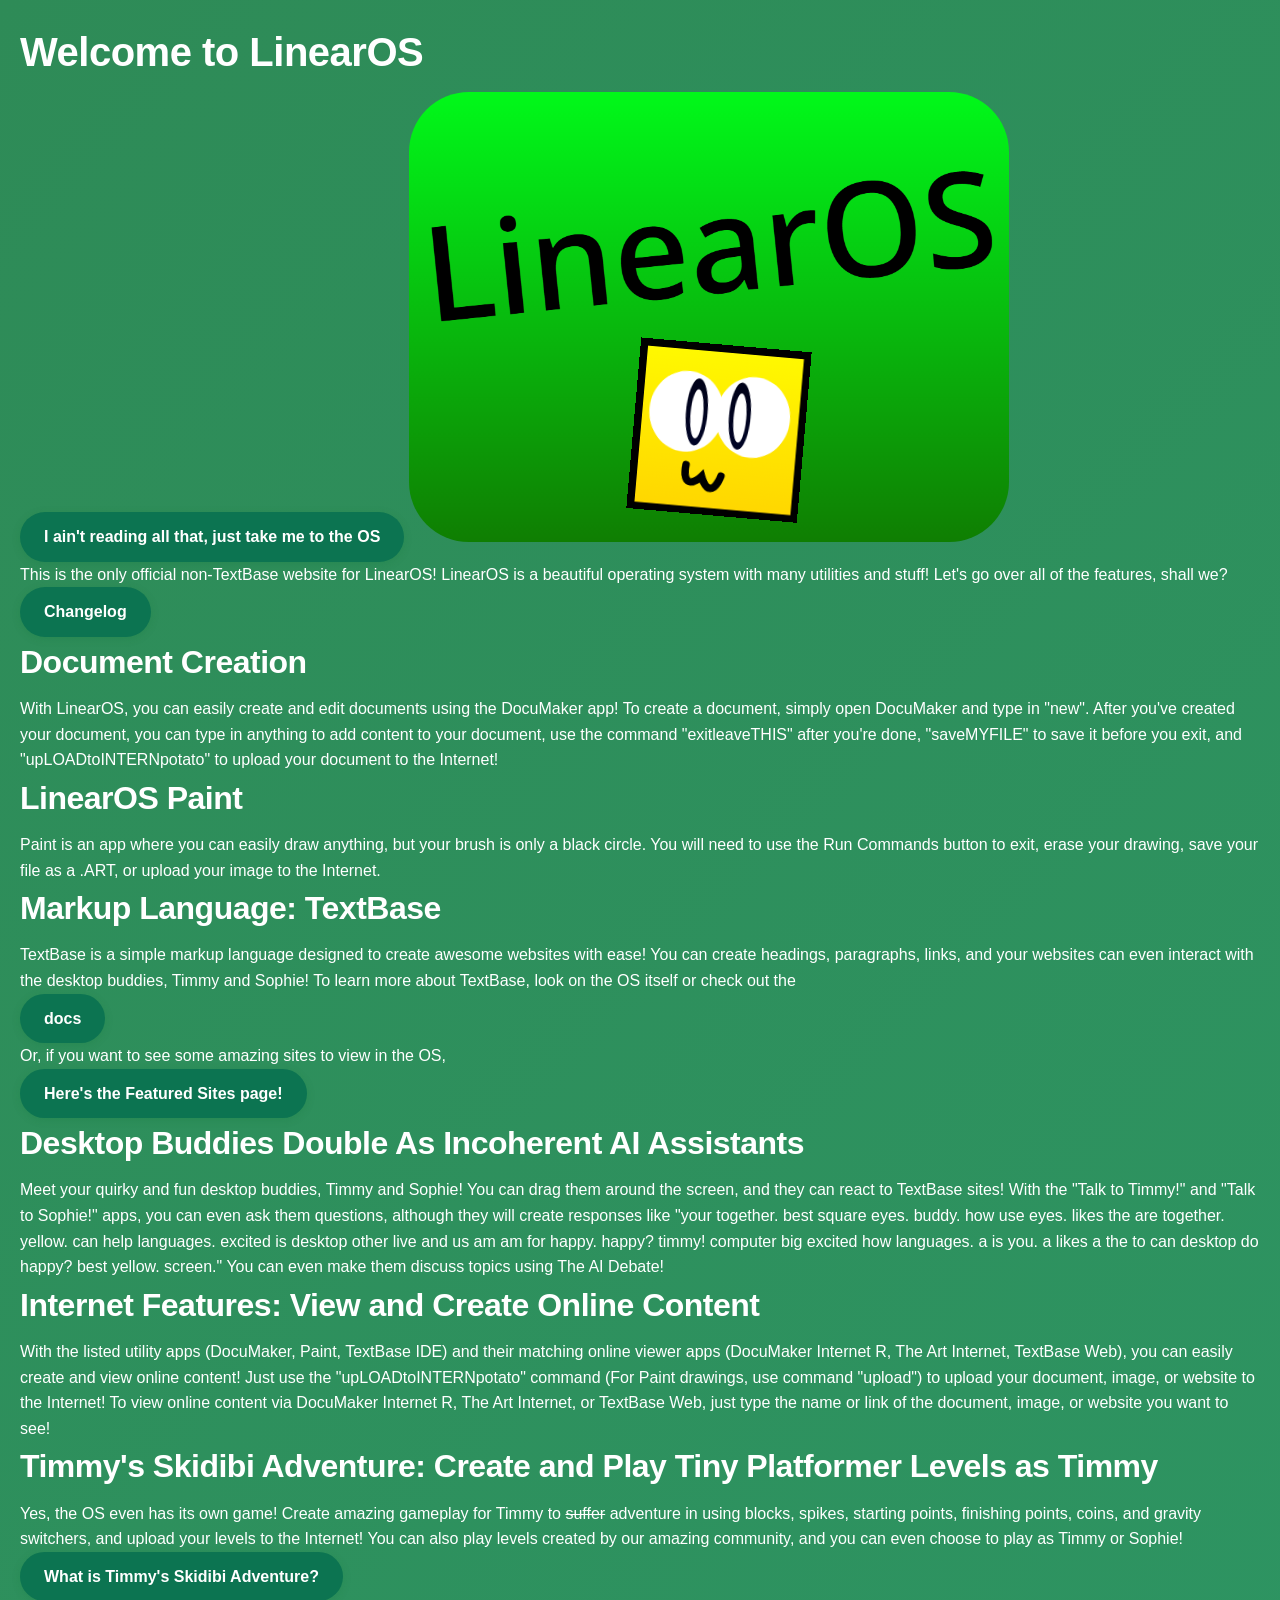
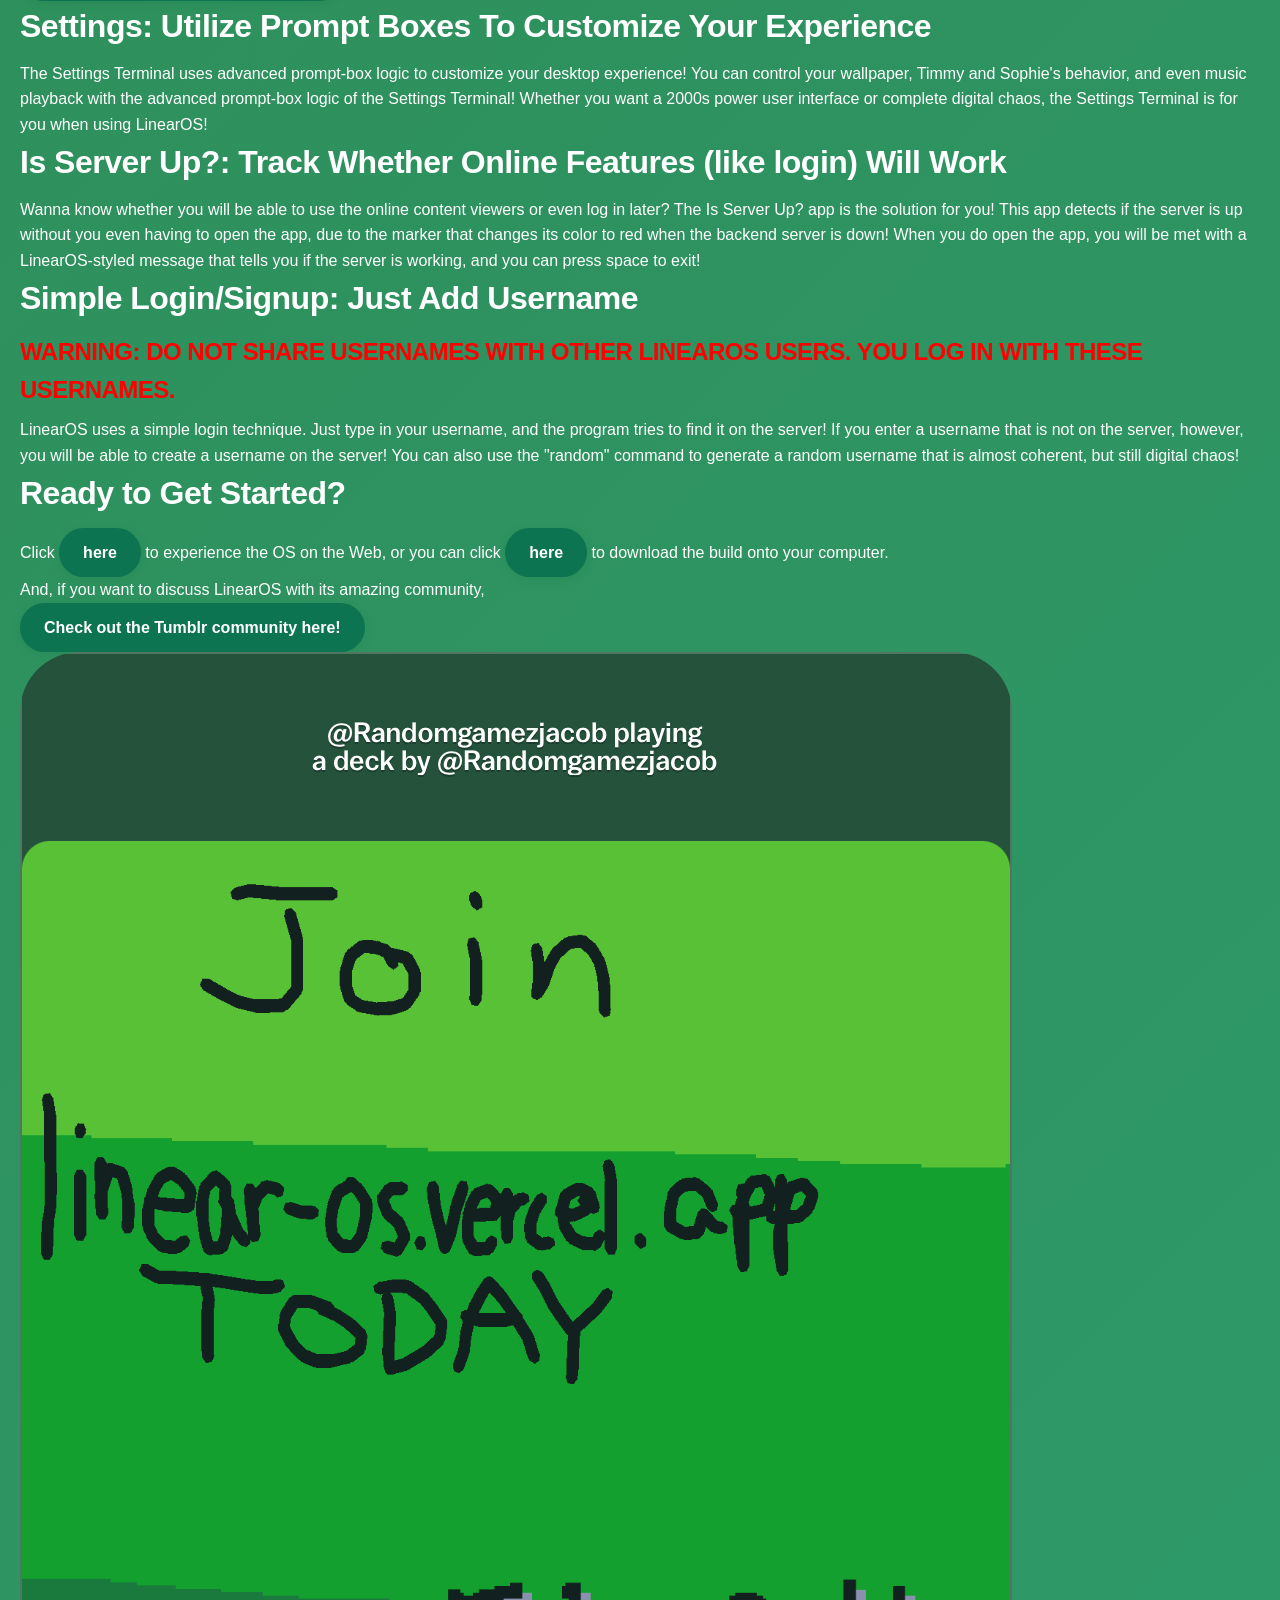
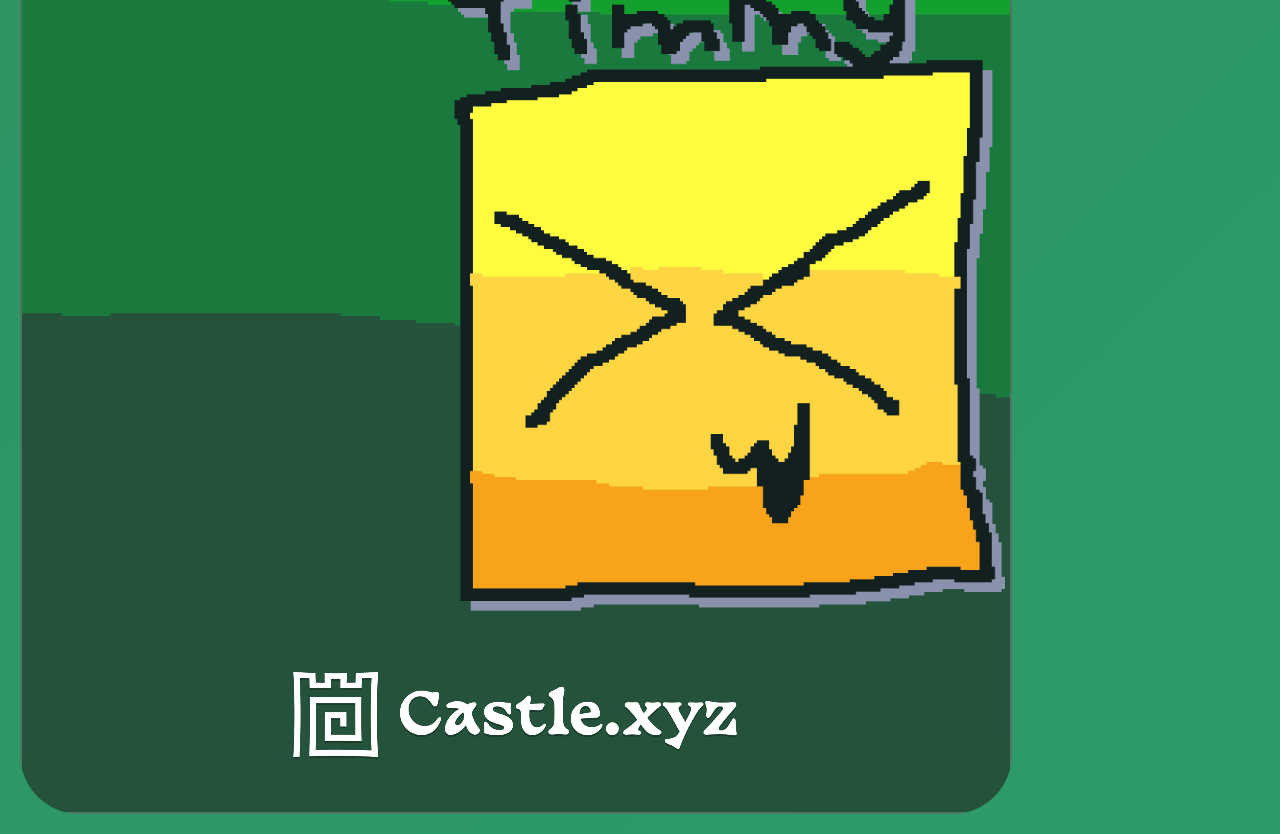
==== index.html @ fab18aa3 "Update index.html with new image Added a new image to the index page" ====
<html>
    <head>
        <!-- SiteSpeakAI - Add ChatGPT to your website -->
        <script type="text/javascript">(function(){d=document;s=d.createElement("script");s.src="https://sitespeak.ai/chatbots/1dc86440-a034-45e6-868c-cc0673b7965a.js";s.async=1;d.getElementsByTagName("head")[0].appendChild(s);})();</script>
                    <!-- / SiteSpeakAI -->
       <title>LinearOS — The Browser Operating System</title>
       <meta name="description" content="A browser-based OS featuring DocuMaker, a paint tool, TextBase
      websites, and Timmy's Skidibi Adventure — with AI desktop buddies Timmy and Sophie." <>
       <meta property="og:title" content="LinearOS" <>
       <meta property="og:description" content="A browser-based OS with quirky apps, AI buddies, and TextBase
       — a custom markup language for building websites." <>
       <meta property="og:url" content="https:</linear-os.vercel.app" <>
       <meta name="twitter:card" content="summary" <>
    </head>

    <body>
        <link rel="stylesheet" href="index.css"> 
        <h1>Welcome to LinearOS</h1>
        <a href="game.html" class="button">I ain't reading all that, just take me to the OS</a>
        <img src="logo.png" alt="[Thumbnail for LinearOS]">
        <p>This is the only official non-TextBase website for LinearOS! LinearOS is a beautiful operating system with many utilities and stuff! Let's go over all of the features, shall we?</p>
        <a href="changelog.html" class="button">Changelog</a>
        <h2>Document Creation</h2>
        <p>With LinearOS, you can easily create and edit documents using the DocuMaker app! To create a document, simply open DocuMaker and type in "new". After you've created your document, you can type in anything to add content to your document, use the command "exitleaveTHIS" after you're done, "saveMYFILE" to save it before you exit, and "upLOADtoINTERNpotato" to upload your document to the Internet!</p>
        <h2>LinearOS Paint</h2>
        <p>Paint is an app where you can easily draw anything, but your brush is only a black circle. You will need to use the Run Commands button to exit, erase your drawing, save your file as a .ART, or upload your image to the Internet.</p>
        <h2>Markup Language: TextBase</h2>
        <p>TextBase is a simple markup language designed to create awesome websites with ease! You can create headings, paragraphs, links, and your websites can even interact with the desktop buddies, Timmy and Sophie! To learn more about TextBase, look on the OS itself or check out the </p>
        <a href="textbasedocs.html" class="button">docs</a>
        <p>Or, if you want to see some amazing sites to view in the OS, </p>
        <a href="besttextbasesites.html" class="button">Here's the Featured Sites page!</a>
        <h2>Desktop Buddies Double As Incoherent AI Assistants</h2>
        <p>Meet your quirky and fun desktop buddies, Timmy and Sophie! You can drag them around the screen, and they can react to TextBase sites! With the "Talk to Timmy!" and "Talk to Sophie!" apps, you can even ask them questions, although they will create responses like "your together. best square eyes. buddy. how use eyes. likes the are together. yellow. can help languages. excited is desktop other live and us am am for happy. happy? timmy! computer big excited how languages. a is you. a likes a the to can desktop do happy? best yellow. screen." You can even make them discuss topics using The AI Debate!</p>
        <h2>Internet Features: View and Create Online Content</h2>
        <p>With the listed utility apps (DocuMaker, Paint, TextBase IDE) and their matching online viewer apps (DocuMaker Internet R, The Art Internet, TextBase Web), you can easily create and view online content! Just use the "upLOADtoINTERNpotato" command (For Paint drawings, use command "upload") to upload your document, image, or website to the Internet! To view online content via DocuMaker Internet R, The Art Internet, or TextBase Web, just type the name or link of the document, image, or website you want to see!</p>
        <h2>Timmy's Skidibi Adventure: Create and Play Tiny Platformer Levels as Timmy</h2>
        <p>Yes, the OS even has its own game! Create amazing gameplay for Timmy to <s>suffer</s> adventure in using blocks, spikes, starting points, finishing points, coins, and gravity switchers, and upload your levels to the Internet! You can also play levels created by our amazing community, and you can even choose to play as Timmy or Sophie!</p>
        <a href="what-is-timmys-skidibi-adventure.html" class="button">What is Timmy's Skidibi Adventure?</a>
        <h2>Settings: Utilize Prompt Boxes To Customize Your Experience</h2>
        <p>The Settings Terminal uses advanced prompt-box logic to customize your desktop experience! You can control your wallpaper, Timmy and Sophie's behavior, and even music playback with the advanced prompt-box logic of the Settings Terminal! Whether you want a 2000s power user interface or complete digital chaos, the Settings Terminal is for you when using LinearOS!</p>
        <h2>Is Server Up?: Track Whether Online Features (like login) Will Work</h2>
        <p>Wanna know whether you will be able to use the online content viewers or even log in later? The Is Server Up? app is the solution for you! This app detects if the server is up without you even having to open the app, due to the marker that changes its color to red when the backend server is down! When you do open the app, you will be met with a LinearOS-styled message that tells you if the server is working, and you can press space to exit!</p>
        <h2>Simple Login/Signup: Just Add Username</h2>
        <h3>WARNING: DO NOT SHARE USERNAMES WITH OTHER LINEAROS USERS. YOU LOG IN WITH THESE USERNAMES.</h3>
        <p>LinearOS uses a simple login technique. Just type in your username, and the program tries to find it on the server! If you enter a username that is not on the server, however, you will be able to create a username on the server! You can also use the "random" command to generate a random username that is almost coherent, but still digital chaos!</p>
        <h2>Ready to Get Started?</h2>
        <p></p>
        <span>Click </span>
        <a href="game.html" class="button">here</a>
        <span> to experience the OS on the Web, or you can click </span>
        <a href="https://randomgjacob.itch.io/linearos/download/LPupnN1WXN_HPuMzSUXYfVa45VdIN5jSyXRAN3tc" class="button">here</a>
        <span> to download the build onto your computer.</span>
        <p>And, if you want to discuss LinearOS with its amazing community, </p>
        <a href="https://www.tumblr.com/communities/linearos-blr" class="button">Check out the Tumblr community here!</a>
        <img src="jointoday.png">
    </body>
</html>
---- index.css ----
* {
  margin: 0;
  padding: 0;
  box-sizing: border-box;
}

body {
  background: linear-gradient(135deg, seagreen 0%, #2d9b6a 100%);
  color: white;
  font-family: -apple-system, BlinkMacSystemFont, 'Segoe UI', 'Roboto', 'Oxygen', 'Ubuntu', 'Cantarell', sans-serif;
  line-height: 1.6;
  min-height: 100vh;
  padding: 20px;
}

h1, h2, h3, h4, h5, h6 {
  font-weight: 600;
  margin-bottom: 0.5rem;
  letter-spacing: -0.5px;
}

h3 {
  color: red;
}

h1 {
  font-size: 2.5rem;
}

h2 {
  font-size: 2rem;
}

h3 {
  font-size: 1.5rem;
}

button {
  font-size: 1rem;
  padding: 12px 24px;
  background-color: #0052cc;
  color: white;
  border: none;
  border-radius: 6px;
  cursor: pointer;
  transition: all 0.0s;
  font-weight: 500;
  box-shadow: 0 2px 8px rgba(0, 0, 0, 0.15);
  font-family: Arial;
}

button:hover {
  background-color: #0052cc;
  box-shadow: 0 4px 12px rgba(0, 0, 0, 0.2);
  transform: translateY(-2px);
}

button:active {
  transform: translateY(0);
  box-shadow: 0 1px 4px rgba(0, 0, 0, 0.15);
}

button:focus {
  outline: 2px solid skyblue;
  outline-offset: 2px;
}

a {
  color: white;
  text-decoration: none;
  transition: all 0.0s;
}

a.button, a[role="button"] {
  display: inline-block;
  font-size: 1rem;
  padding: 12px 24px;
  background-color: #0c7451;
  color: white;
  border: none;
  border-radius: 50px;
  cursor: pointer;
  font-weight: 750;
  box-shadow: 0 2px 8px rgba(0, 105, 37, 0.15);
  text-decoration: none;
}

a.button:hover, a[role="button"]:hover {
  background-color: #006f57;
  box-shadow: 0 4px 12px rgba(0, 105, 37, 0.2);
  transform: translateY(-2px);
}

a.button:active, a[role="button"]:active {
  transform: translateY(0);
  box-shadow: 0 1px 4px rgba(0, 105, 37, 0.15);
}

a.button:focus, a[role="button"]:focus {
  outline: 2px solid skyblue;
  outline-offset: 2px;
}

img {
  border-radius: 60px;
}
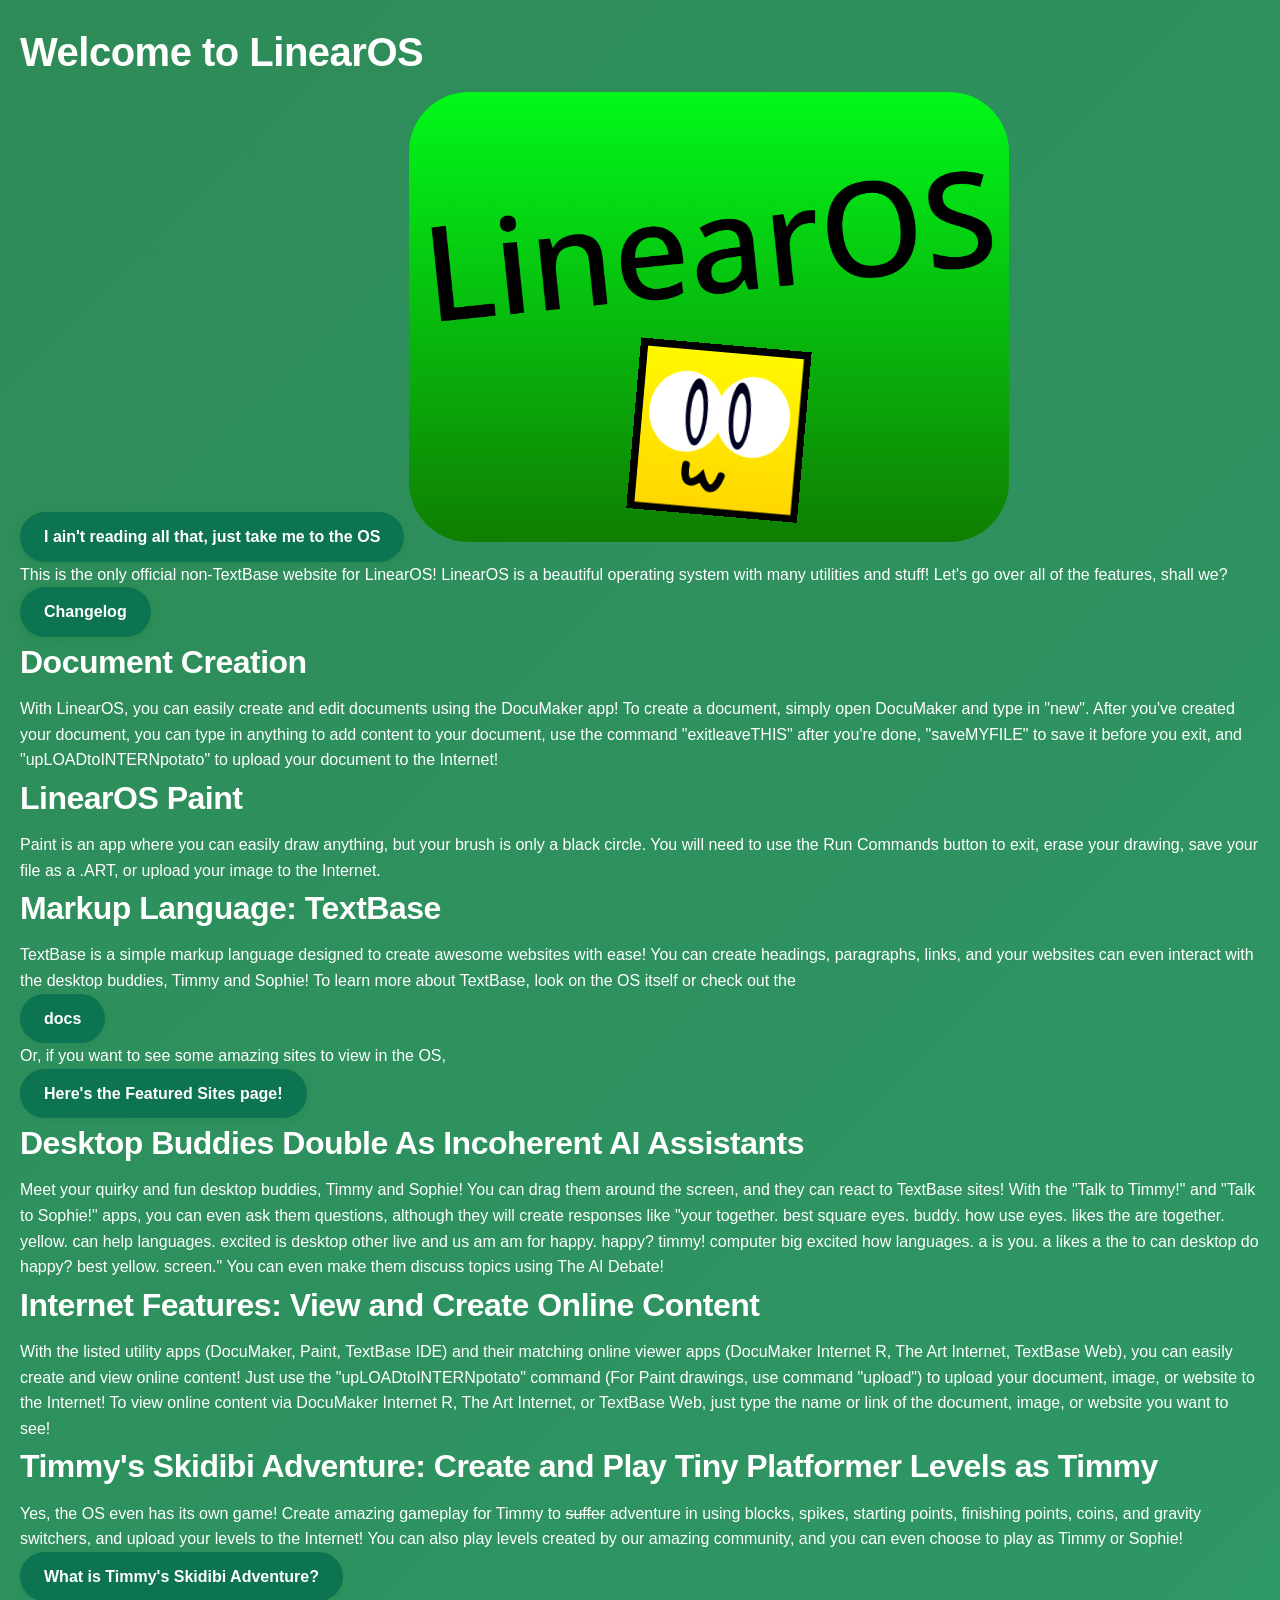
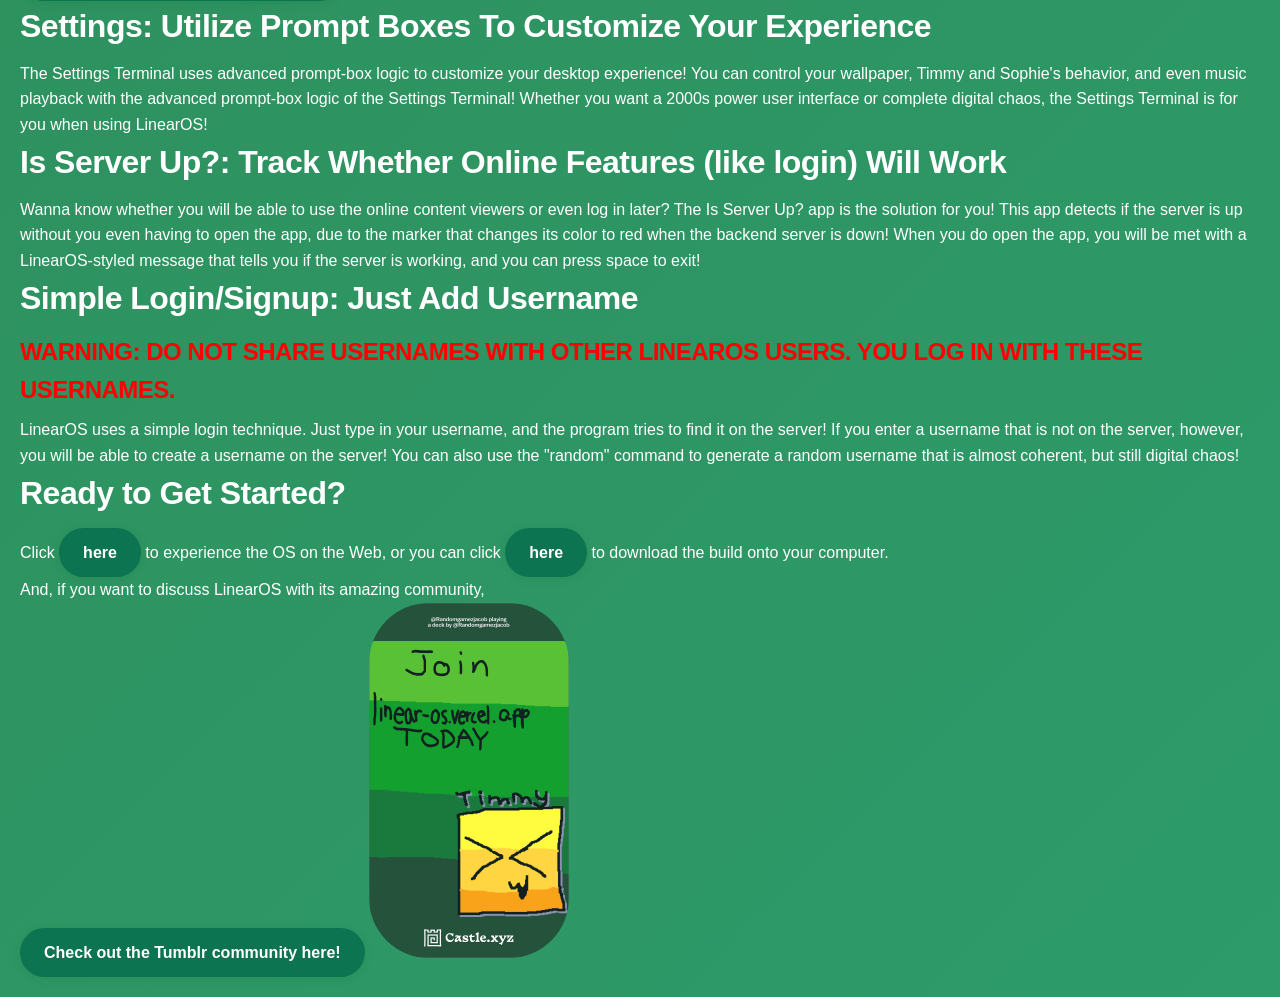
==== commit 9753d181: "Install and Configure Vercel Web Analytics ## Vercel Web Analytics Installation Complete  Successful" ====
--- a/index.html
+++ b/index.html
@@ -1,5 +1,12 @@
 <html>
     <head>
+        <!-- Vercel Web Analytics -->
+        <script>
+          window.va = window.va || function () { 
+            (window.vaq = window.vaq || []).push(arguments); 
+          };
+        </script>
+        <script defer src="/_vercel/insights/script.js"></script>
         <!-- SiteSpeakAI - Add ChatGPT to your website -->
         <script type="text/javascript">(function(){d=document;s=d.createElement("script");s.src="https://sitespeak.ai/chatbots/1dc86440-a034-45e6-868c-cc0673b7965a.js";s.async=1;d.getElementsByTagName("head")[0].appendChild(s);})();</script>
                     <!-- / SiteSpeakAI -->
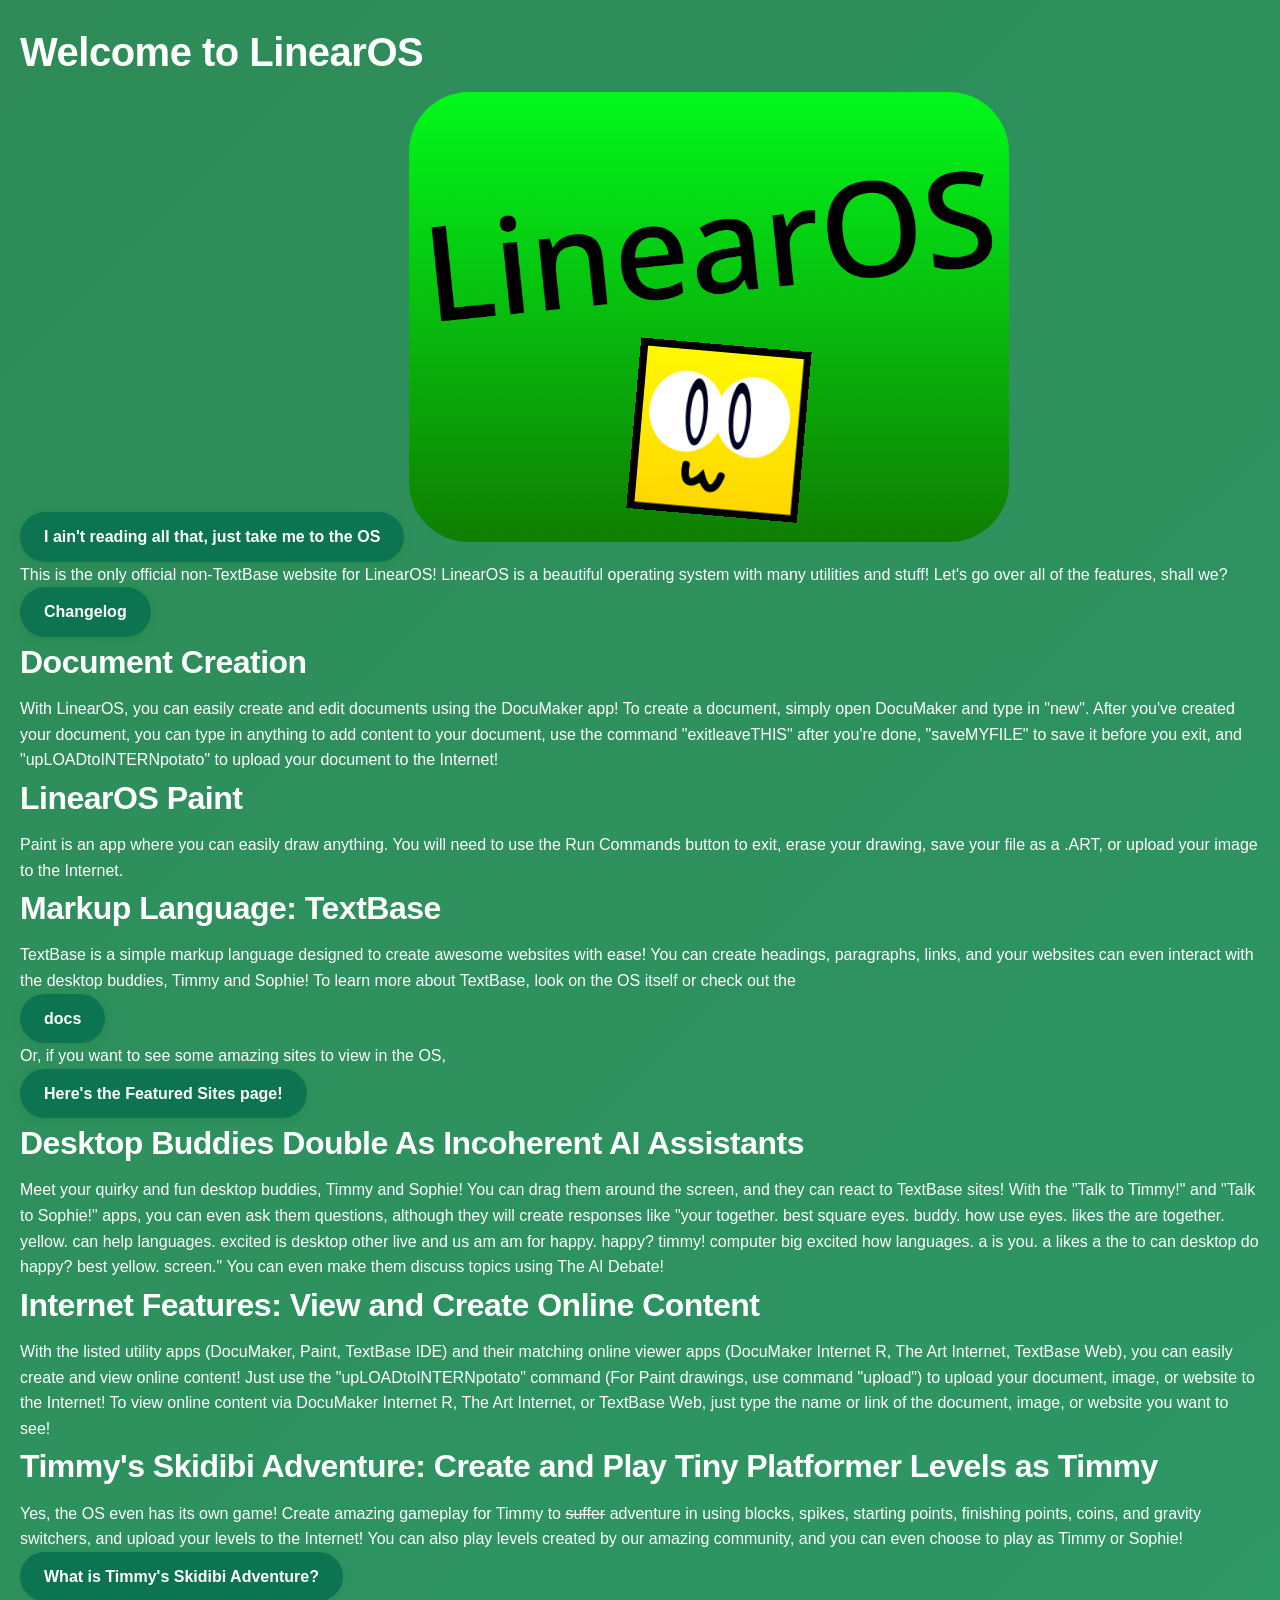
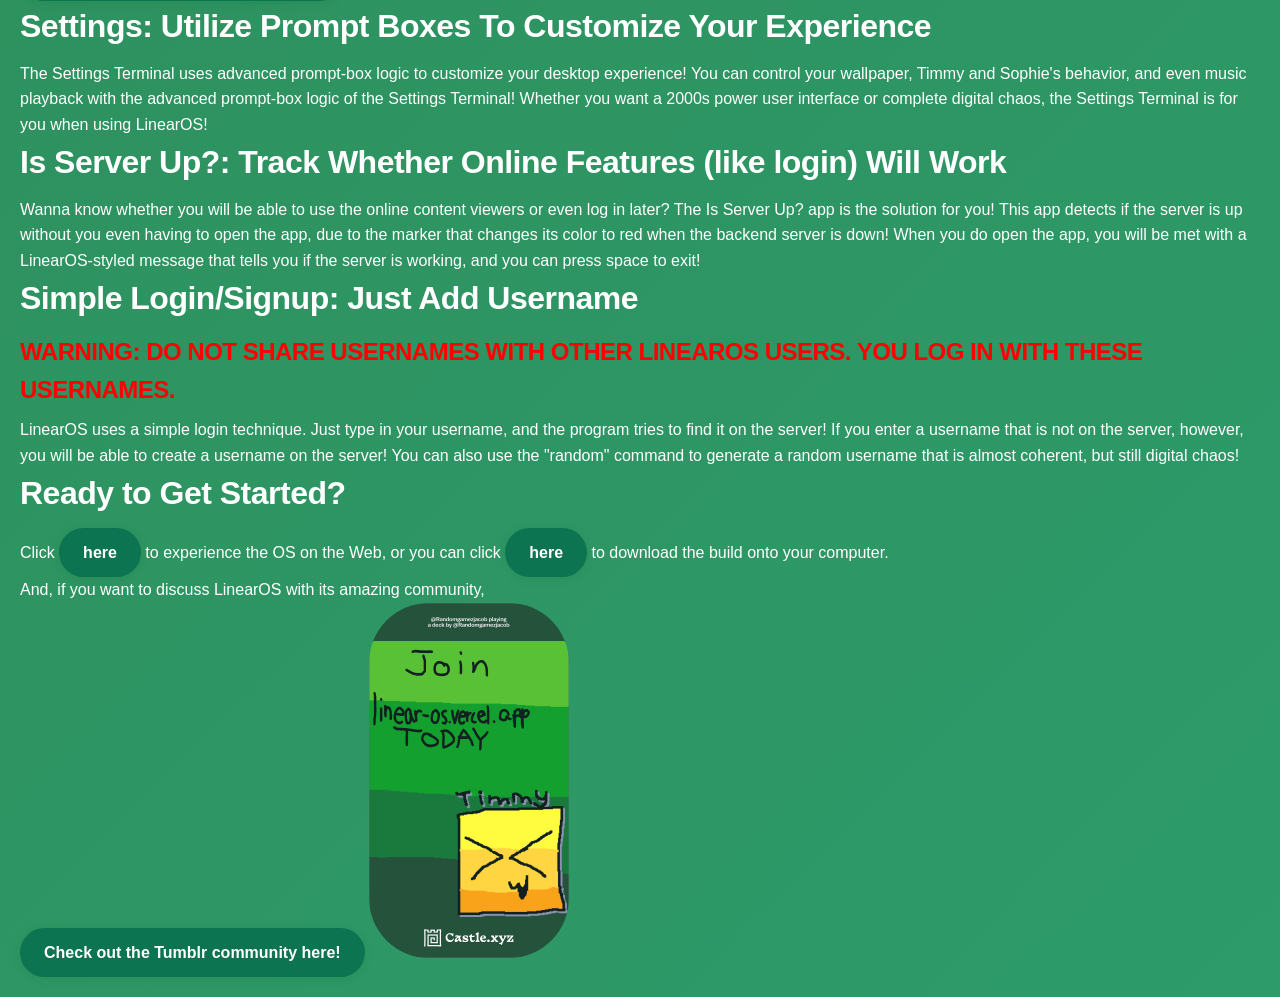
==== commit c94bcb84: "Updated index.html" ====
--- a/index.html
+++ b/index.html
@@ -1,12 +1,12 @@
-<html>
+<html lang="en">
     <head>
-        <!-- Vercel Web Analytics -->
-        <script>
-          window.va = window.va || function () { 
-            (window.vaq = window.vaq || []).push(arguments); 
-          };
-        </script>
-        <script defer src="/_vercel/insights/script.js"></script>
+        <!-- Vercel Web Analytics -->
+        <script>
+          window.va = window.va || function () { 
+            (window.vaq = window.vaq || []).push(arguments); 
+          };
+        </script>
+        <script defer src="/_vercel/insights/script.js"></script>
         <!-- SiteSpeakAI - Add ChatGPT to your website -->
         <script type="text/javascript">(function(){d=document;s=d.createElement("script");s.src="https://sitespeak.ai/chatbots/1dc86440-a034-45e6-868c-cc0673b7965a.js";s.async=1;d.getElementsByTagName("head")[0].appendChild(s);})();</script>
                     <!-- / SiteSpeakAI -->
@@ -30,7 +30,7 @@
         <h2>Document Creation</h2>
         <p>With LinearOS, you can easily create and edit documents using the DocuMaker app! To create a document, simply open DocuMaker and type in "new". After you've created your document, you can type in anything to add content to your document, use the command "exitleaveTHIS" after you're done, "saveMYFILE" to save it before you exit, and "upLOADtoINTERNpotato" to upload your document to the Internet!</p>
         <h2>LinearOS Paint</h2>
-        <p>Paint is an app where you can easily draw anything, but your brush is only a black circle. You will need to use the Run Commands button to exit, erase your drawing, save your file as a .ART, or upload your image to the Internet.</p>
+        <p>Paint is an app where you can easily draw anything. You will need to use the Run Commands button to exit, erase your drawing, save your file as a .ART, or upload your image to the Internet.</p>
         <h2>Markup Language: TextBase</h2>
         <p>TextBase is a simple markup language designed to create awesome websites with ease! You can create headings, paragraphs, links, and your websites can even interact with the desktop buddies, Timmy and Sophie! To learn more about TextBase, look on the OS itself or check out the </p>
         <a href="textbasedocs.html" class="button">docs</a>
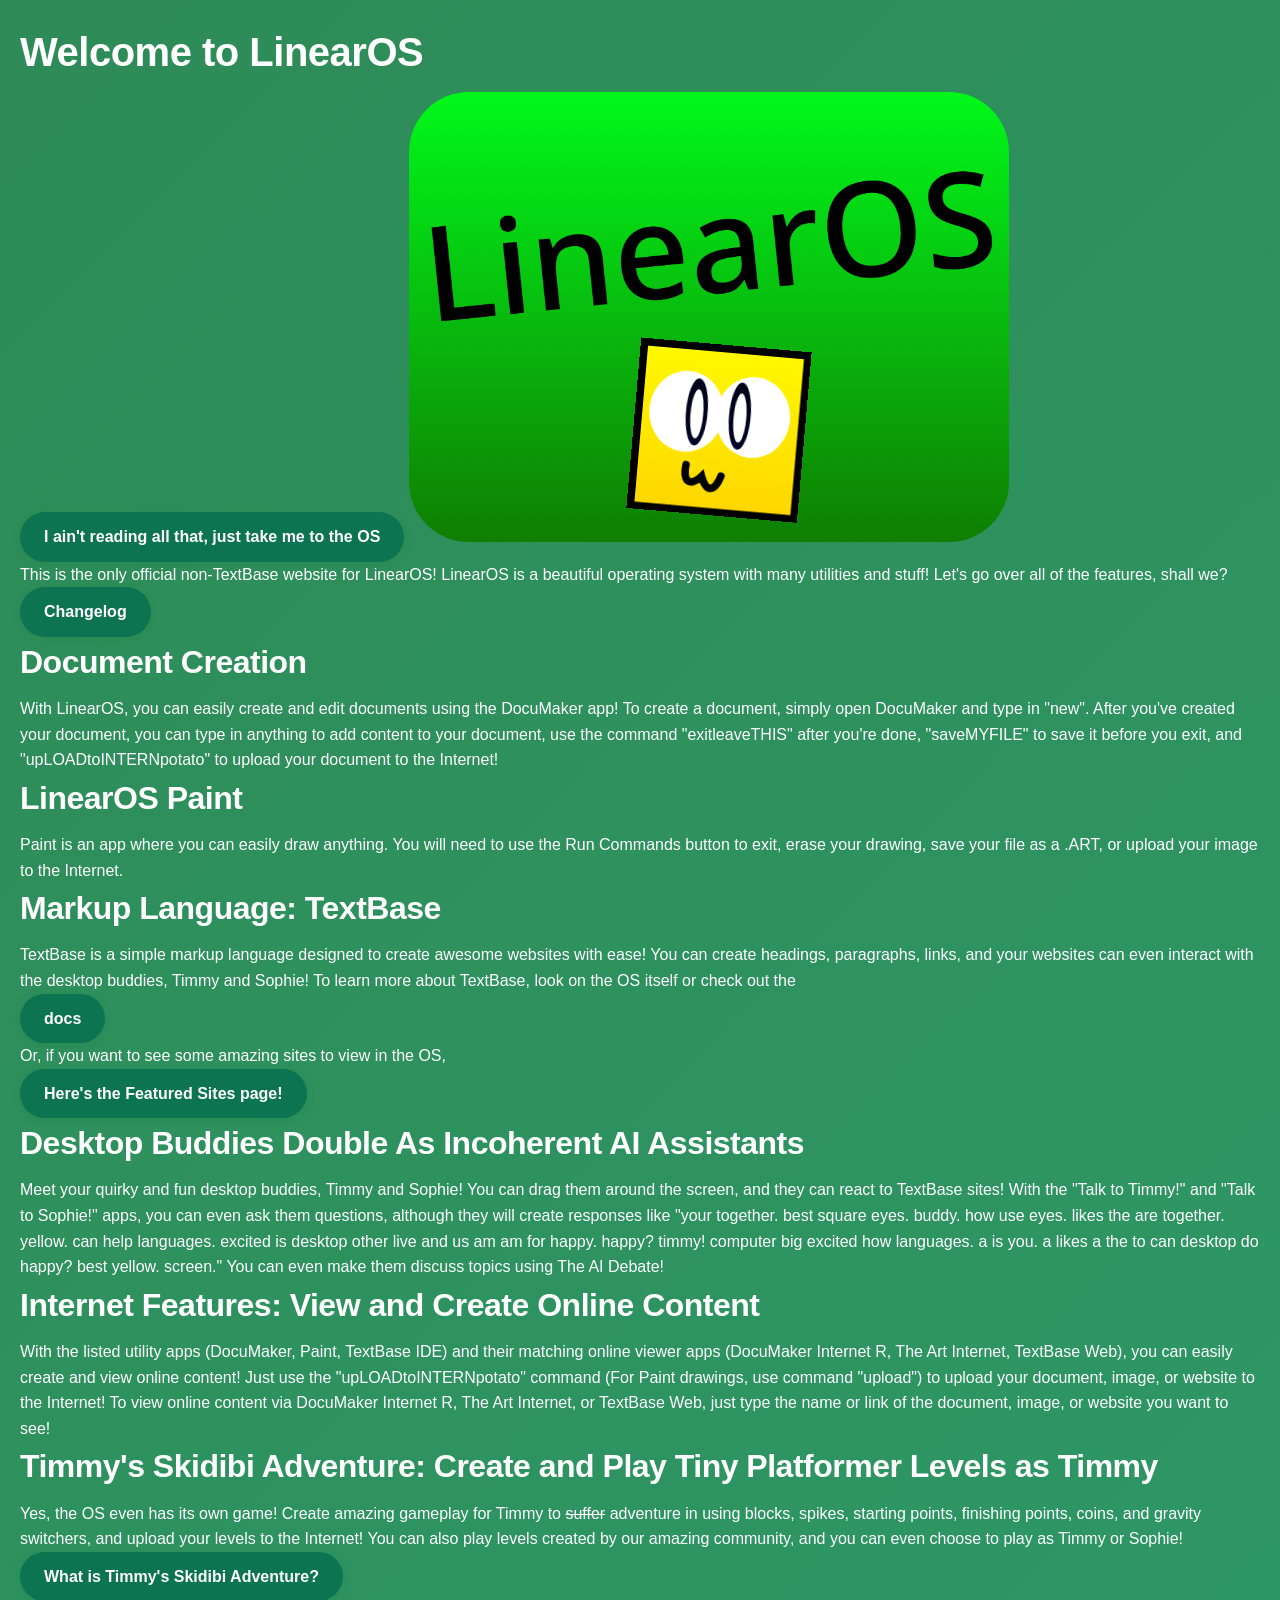
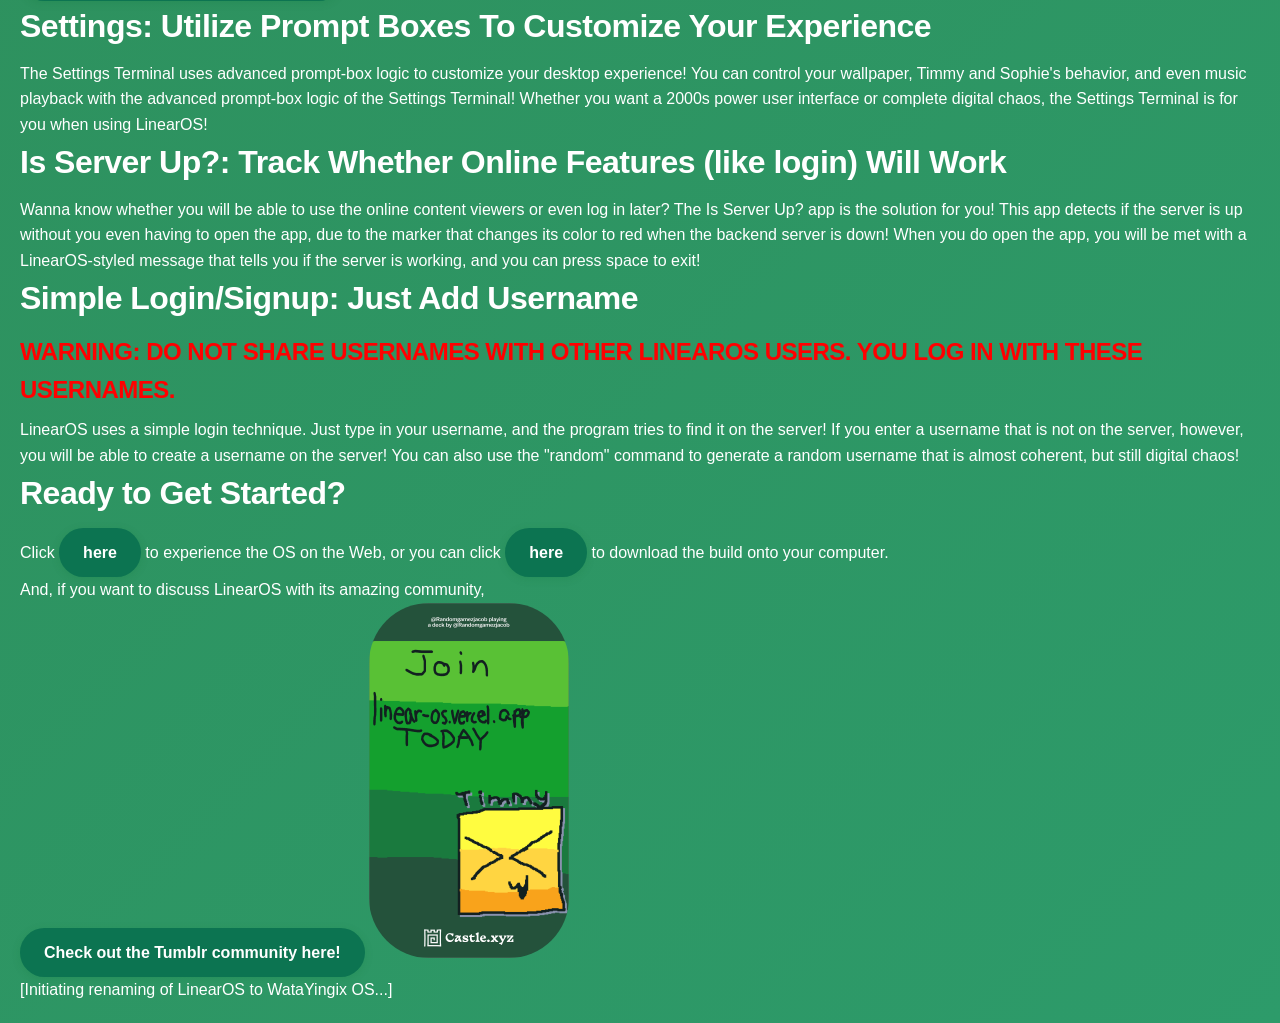
==== commit 379715f3: "Added indicator for the potential new name" ====
--- a/index.html
+++ b/index.html
@@ -60,5 +60,6 @@
         <p>And, if you want to discuss LinearOS with its amazing community, </p>
         <a href="https://www.tumblr.com/communities/linearos-blr" class="button">Check out the Tumblr community here!</a>
         <img src="jointoday.png">
+        <p>[Initiating renaming of LinearOS to WataYingix OS...]</p>
     </body>
 </html>
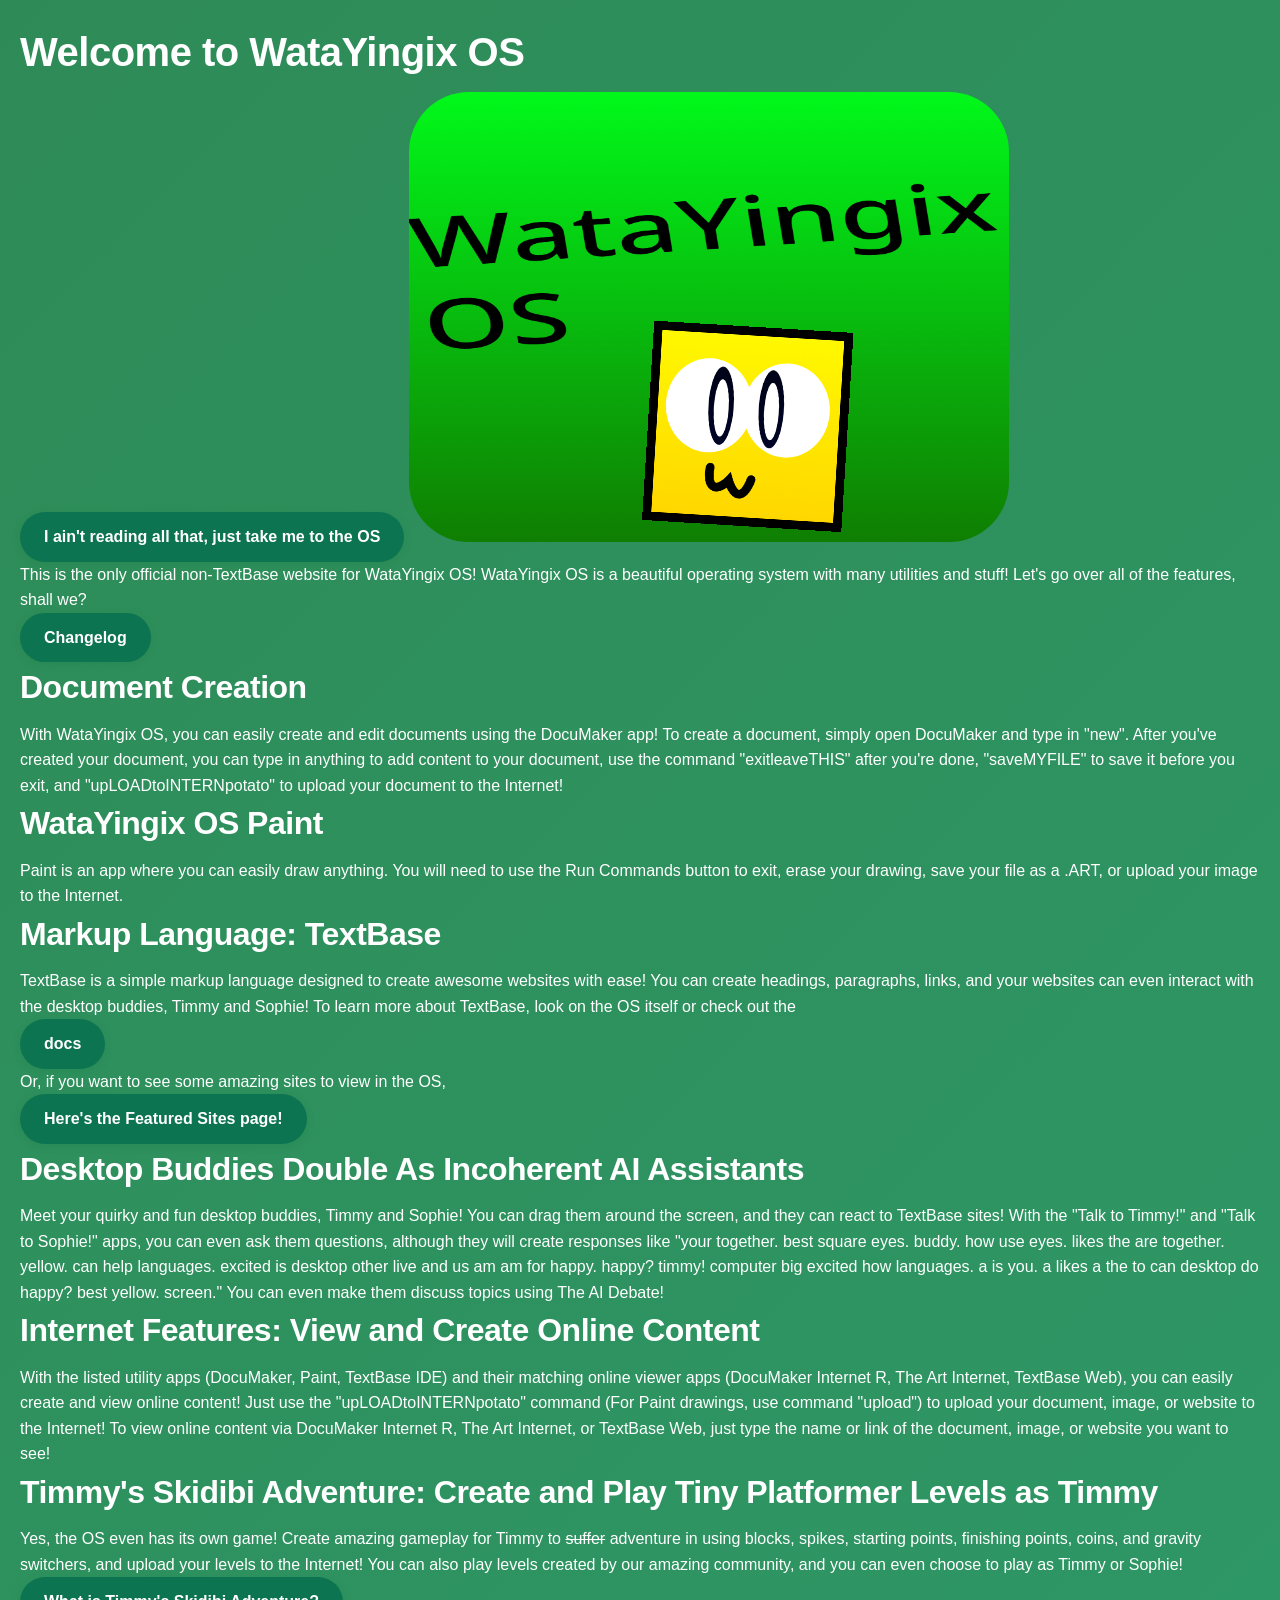
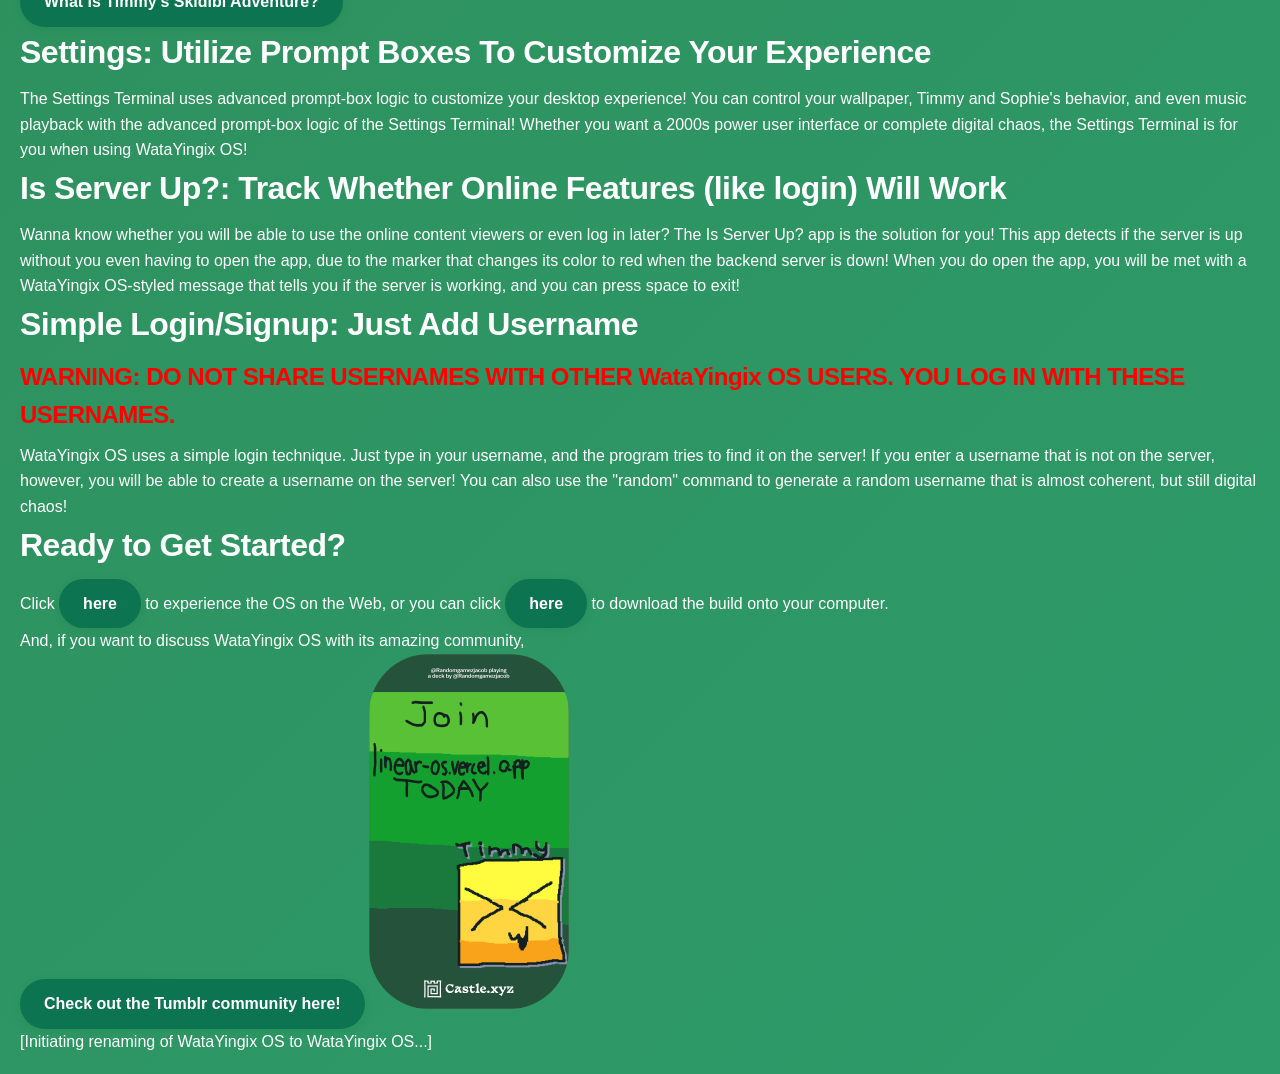
==== commit 67ddb721: "Changed almost every mention of "LinearOS" to "WataYingix OS"" ====
--- a/index.html
+++ b/index.html
@@ -10,10 +10,10 @@
         <!-- SiteSpeakAI - Add ChatGPT to your website -->
         <script type="text/javascript">(function(){d=document;s=d.createElement("script");s.src="https://sitespeak.ai/chatbots/1dc86440-a034-45e6-868c-cc0673b7965a.js";s.async=1;d.getElementsByTagName("head")[0].appendChild(s);})();</script>
                     <!-- / SiteSpeakAI -->
-       <title>LinearOS — The Browser Operating System</title>
+       <title>WataYingix OS — The Browser Operating System</title>
        <meta name="description" content="A browser-based OS featuring DocuMaker, a paint tool, TextBase
       websites, and Timmy's Skidibi Adventure — with AI desktop buddies Timmy and Sophie." <>
-       <meta property="og:title" content="LinearOS" <>
+       <meta property="og:title" content="WataYingix OS" <>
        <meta property="og:description" content="A browser-based OS with quirky apps, AI buddies, and TextBase
        — a custom markup language for building websites." <>
        <meta property="og:url" content="https:</linear-os.vercel.app" <>
@@ -22,14 +22,14 @@
 
     <body>
         <link rel="stylesheet" href="index.css"> 
-        <h1>Welcome to LinearOS</h1>
+        <h1>Welcome to WataYingix OS</h1>
         <a href="game.html" class="button">I ain't reading all that, just take me to the OS</a>
-        <img src="logo.png" alt="[Thumbnail for LinearOS]">
-        <p>This is the only official non-TextBase website for LinearOS! LinearOS is a beautiful operating system with many utilities and stuff! Let's go over all of the features, shall we?</p>
+        <img src="logo.png" alt="[Thumbnail for WataYingix OS]">
+        <p>This is the only official non-TextBase website for WataYingix OS! WataYingix OS is a beautiful operating system with many utilities and stuff! Let's go over all of the features, shall we?</p>
         <a href="changelog.html" class="button">Changelog</a>
         <h2>Document Creation</h2>
-        <p>With LinearOS, you can easily create and edit documents using the DocuMaker app! To create a document, simply open DocuMaker and type in "new". After you've created your document, you can type in anything to add content to your document, use the command "exitleaveTHIS" after you're done, "saveMYFILE" to save it before you exit, and "upLOADtoINTERNpotato" to upload your document to the Internet!</p>
-        <h2>LinearOS Paint</h2>
+        <p>With WataYingix OS, you can easily create and edit documents using the DocuMaker app! To create a document, simply open DocuMaker and type in "new". After you've created your document, you can type in anything to add content to your document, use the command "exitleaveTHIS" after you're done, "saveMYFILE" to save it before you exit, and "upLOADtoINTERNpotato" to upload your document to the Internet!</p>
+        <h2>WataYingix OS Paint</h2>
         <p>Paint is an app where you can easily draw anything. You will need to use the Run Commands button to exit, erase your drawing, save your file as a .ART, or upload your image to the Internet.</p>
         <h2>Markup Language: TextBase</h2>
         <p>TextBase is a simple markup language designed to create awesome websites with ease! You can create headings, paragraphs, links, and your websites can even interact with the desktop buddies, Timmy and Sophie! To learn more about TextBase, look on the OS itself or check out the </p>
@@ -44,22 +44,22 @@
         <p>Yes, the OS even has its own game! Create amazing gameplay for Timmy to <s>suffer</s> adventure in using blocks, spikes, starting points, finishing points, coins, and gravity switchers, and upload your levels to the Internet! You can also play levels created by our amazing community, and you can even choose to play as Timmy or Sophie!</p>
         <a href="what-is-timmys-skidibi-adventure.html" class="button">What is Timmy's Skidibi Adventure?</a>
         <h2>Settings: Utilize Prompt Boxes To Customize Your Experience</h2>
-        <p>The Settings Terminal uses advanced prompt-box logic to customize your desktop experience! You can control your wallpaper, Timmy and Sophie's behavior, and even music playback with the advanced prompt-box logic of the Settings Terminal! Whether you want a 2000s power user interface or complete digital chaos, the Settings Terminal is for you when using LinearOS!</p>
+        <p>The Settings Terminal uses advanced prompt-box logic to customize your desktop experience! You can control your wallpaper, Timmy and Sophie's behavior, and even music playback with the advanced prompt-box logic of the Settings Terminal! Whether you want a 2000s power user interface or complete digital chaos, the Settings Terminal is for you when using WataYingix OS!</p>
         <h2>Is Server Up?: Track Whether Online Features (like login) Will Work</h2>
-        <p>Wanna know whether you will be able to use the online content viewers or even log in later? The Is Server Up? app is the solution for you! This app detects if the server is up without you even having to open the app, due to the marker that changes its color to red when the backend server is down! When you do open the app, you will be met with a LinearOS-styled message that tells you if the server is working, and you can press space to exit!</p>
+        <p>Wanna know whether you will be able to use the online content viewers or even log in later? The Is Server Up? app is the solution for you! This app detects if the server is up without you even having to open the app, due to the marker that changes its color to red when the backend server is down! When you do open the app, you will be met with a WataYingix OS-styled message that tells you if the server is working, and you can press space to exit!</p>
         <h2>Simple Login/Signup: Just Add Username</h2>
-        <h3>WARNING: DO NOT SHARE USERNAMES WITH OTHER LINEAROS USERS. YOU LOG IN WITH THESE USERNAMES.</h3>
-        <p>LinearOS uses a simple login technique. Just type in your username, and the program tries to find it on the server! If you enter a username that is not on the server, however, you will be able to create a username on the server! You can also use the "random" command to generate a random username that is almost coherent, but still digital chaos!</p>
+        <h3>WARNING: DO NOT SHARE USERNAMES WITH OTHER WataYingix OS USERS. YOU LOG IN WITH THESE USERNAMES.</h3>
+        <p>WataYingix OS uses a simple login technique. Just type in your username, and the program tries to find it on the server! If you enter a username that is not on the server, however, you will be able to create a username on the server! You can also use the "random" command to generate a random username that is almost coherent, but still digital chaos!</p>
         <h2>Ready to Get Started?</h2>
         <p></p>
         <span>Click </span>
         <a href="game.html" class="button">here</a>
         <span> to experience the OS on the Web, or you can click </span>
-        <a href="https://randomgjacob.itch.io/linearos/download/LPupnN1WXN_HPuMzSUXYfVa45VdIN5jSyXRAN3tc" class="button">here</a>
+        <a href="https://randomgjacob.itch.io/watayingix-os/download/LPupnN1WXN_HPuMzSUXYfVa45VdIN5jSyXRAN3tc" class="button">here</a>
         <span> to download the build onto your computer.</span>
-        <p>And, if you want to discuss LinearOS with its amazing community, </p>
-        <a href="https://www.tumblr.com/communities/linearos-blr" class="button">Check out the Tumblr community here!</a>
+        <p>And, if you want to discuss WataYingix OS with its amazing community, </p>
+        <a href="https://www.tumblr.com/communities/watayingix-os-blr" class="button">Check out the Tumblr community here!</a>
         <img src="jointoday.png">
-        <p>[Initiating renaming of LinearOS to WataYingix OS...]</p>
+        <p>[Initiating renaming of WataYingix OS to WataYingix OS...]</p>
     </body>
 </html>
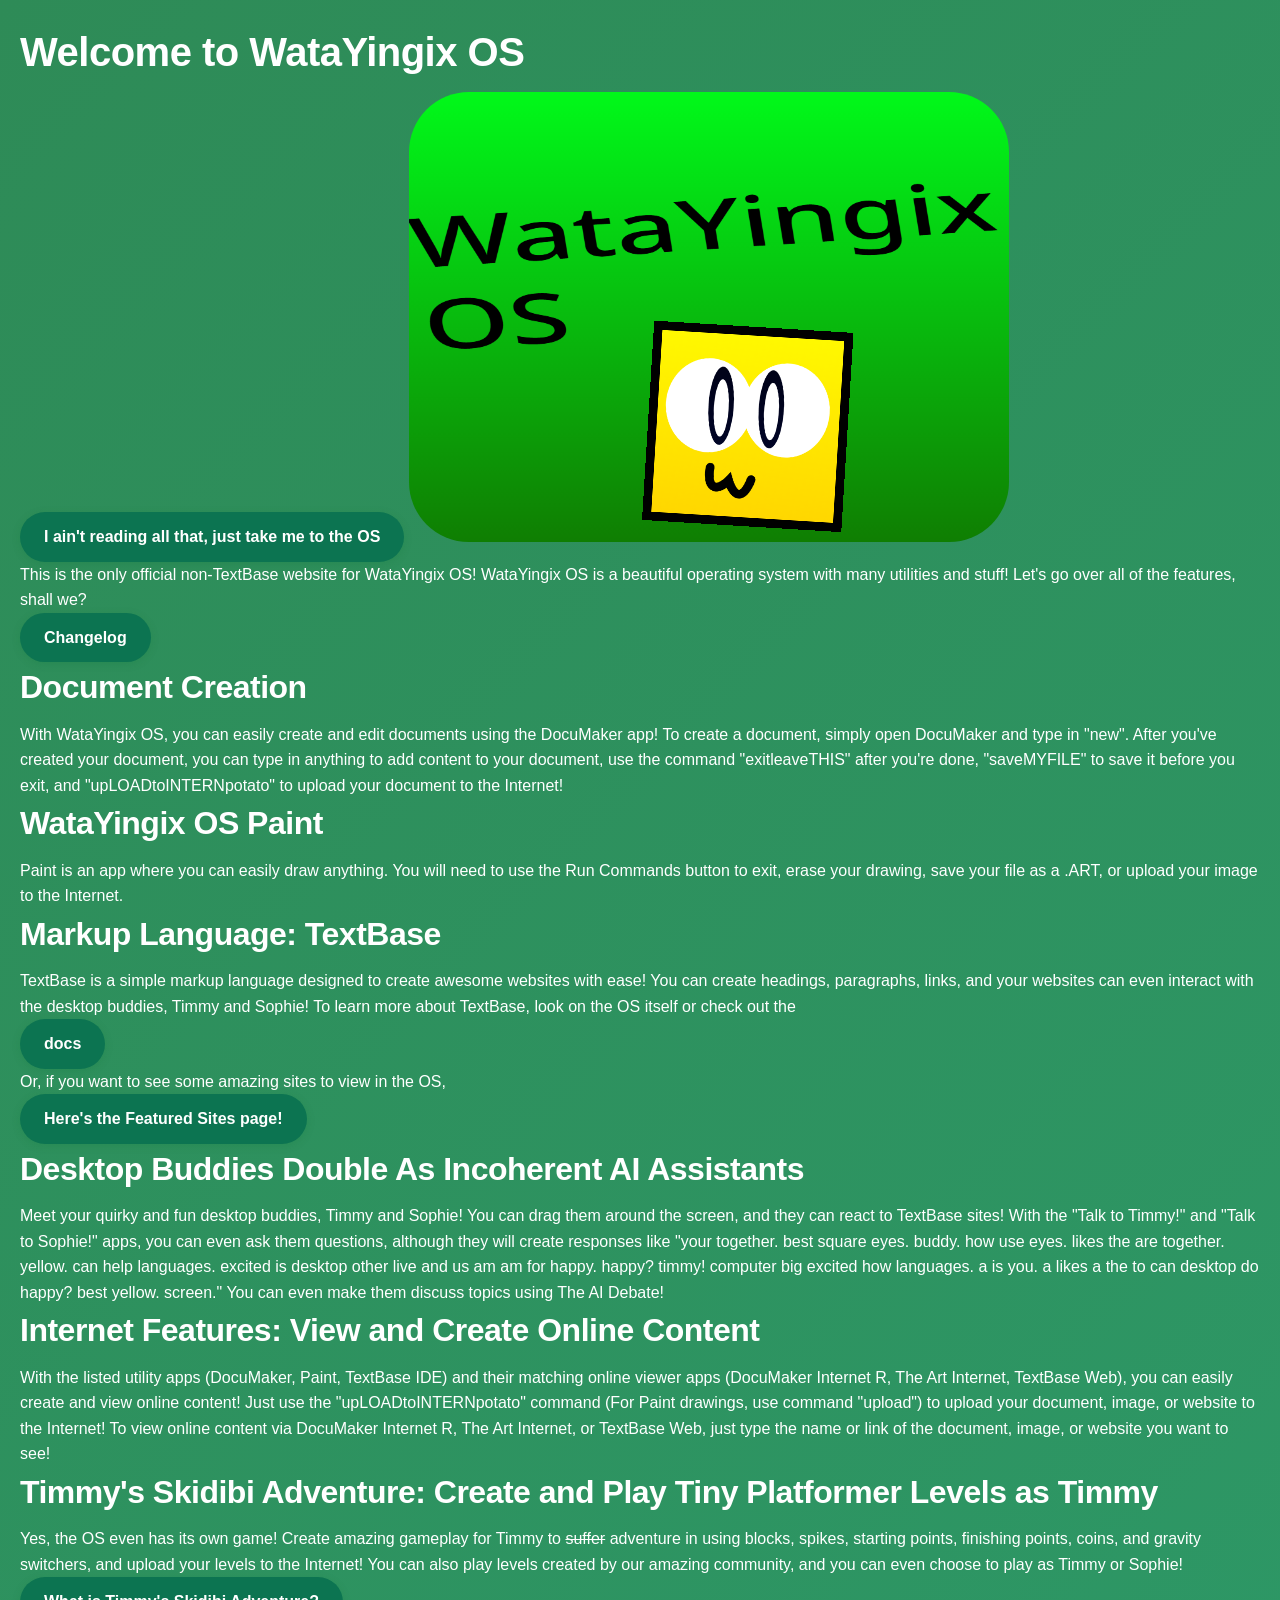
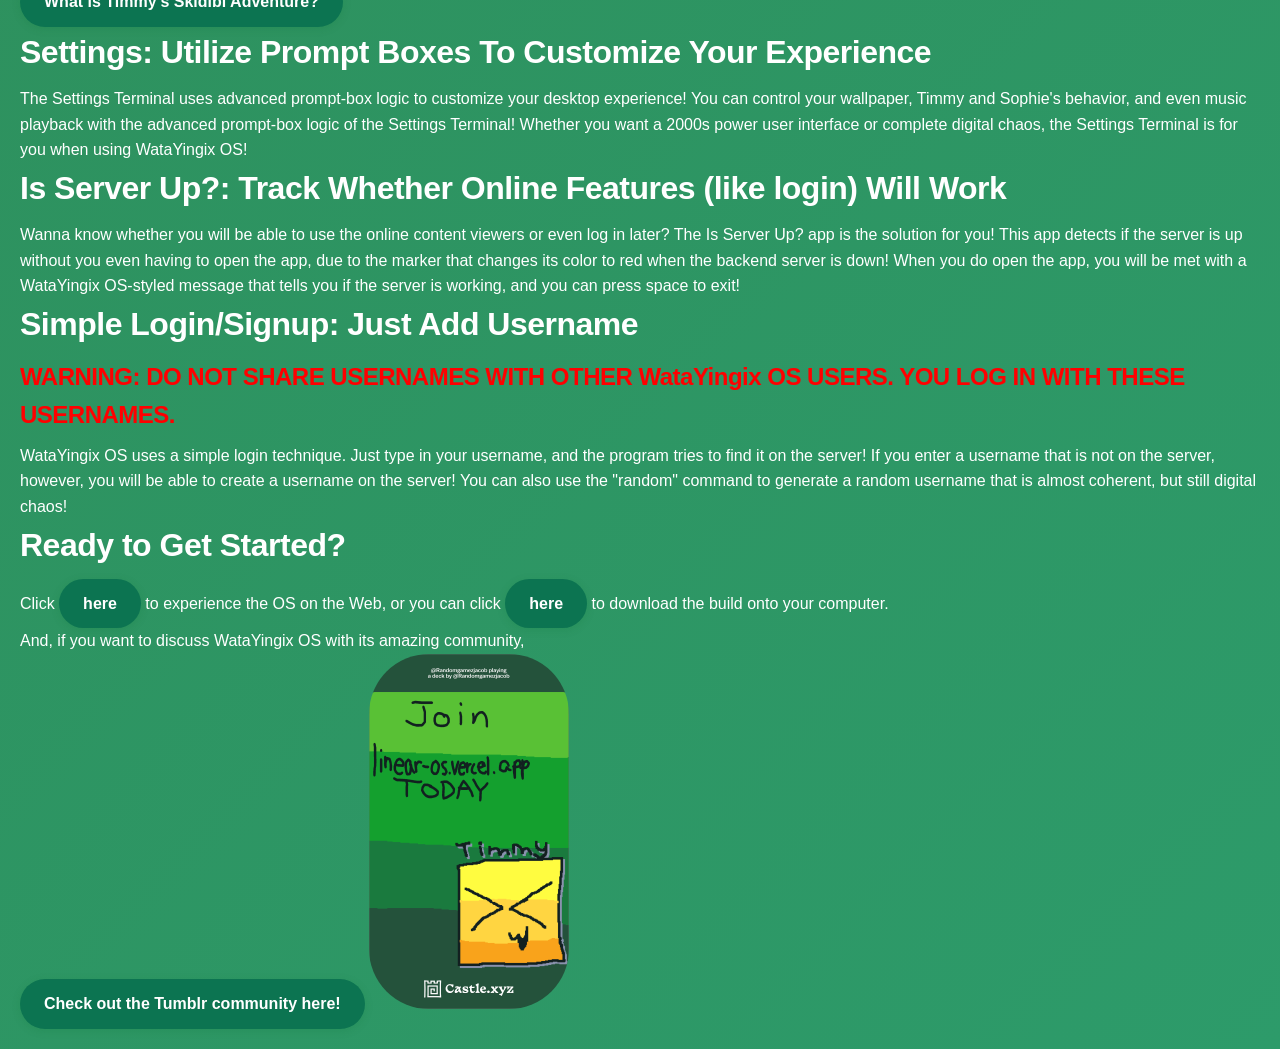
==== commit 6c40583d: "Optimized SEO and GEO, these tasks TOTALLY weren't automated trust" ====
--- a/index.html
+++ b/index.html
@@ -10,21 +10,52 @@
         <!-- SiteSpeakAI - Add ChatGPT to your website -->
         <script type="text/javascript">(function(){d=document;s=d.createElement("script");s.src="https://sitespeak.ai/chatbots/1dc86440-a034-45e6-868c-cc0673b7965a.js";s.async=1;d.getElementsByTagName("head")[0].appendChild(s);})();</script>
                     <!-- / SiteSpeakAI -->
+       <meta charset="UTF-8">
+       <meta name="viewport" content="width=device-width, initial-scale=1.0">
        <title>WataYingix OS — The Browser Operating System</title>
-       <meta name="description" content="A browser-based OS featuring DocuMaker, a paint tool, TextBase
-      websites, and Timmy's Skidibi Adventure — with AI desktop buddies Timmy and Sophie." <>
-       <meta property="og:title" content="WataYingix OS" <>
-       <meta property="og:description" content="A browser-based OS with quirky apps, AI buddies, and TextBase
-       — a custom markup language for building websites." <>
-       <meta property="og:url" content="https:</linear-os.vercel.app" <>
-       <meta name="twitter:card" content="summary" <>
+       <meta name="description" content="A browser-based OS featuring DocuMaker, a paint tool, TextBase websites, and Timmy's Skidibi Adventure — with AI desktop buddies Timmy and Sophie.">
+       <meta name="keywords" content="browser OS, operating system, DocuMaker, TextBase, Timmy's Skidibi Adventure, AI buddies, web apps, online tools">
+       <link rel="canonical" href="https://watayingix-os.vercel.app/">
+       <meta name="robots" content="index, follow">
+       <meta property="og:title" content="WataYingix OS">
+       <meta property="og:description" content="A browser-based OS with quirky apps, AI buddies, and TextBase — a custom markup language for building websites.">
+       <meta property="og:url" content="https://watayingix-os.vercel.app/">
+       <meta property="og:type" content="website">
+       <meta property="og:image" content="https://watayingix-os.vercel.app/logo.png">
+       <meta name="twitter:card" content="summary_large_image">
+       <meta name="twitter:title" content="WataYingix OS">
+       <meta name="twitter:description" content="A browser-based OS with quirky apps, AI buddies, and TextBase.">
+       <meta name="twitter:image" content="https://watayingix-os.vercel.app/logo.png">
+       <link rel="alternate" hreflang="en" href="https://watayingix-os.vercel.app/">
+       <script type="application/ld+json">
+       {
+         "@context": "https://schema.org",
+         "@type": "SoftwareApplication",
+         "name": "WataYingix OS",
+         "description": "A browser-based operating system with DocuMaker, Paint, TextBase websites, and Timmy's Skidibi Adventure game.",
+         "url": "https://watayingix-os.vercel.app/",
+         "applicationCategory": "BrowserApplication",
+         "operatingSystem": "Web",
+         "author": {
+           "@type": "Person",
+           "name": "RandomGJacob"
+         },
+         "offers": {
+           "@type": "Offer",
+           "price": "0",
+           "priceCurrency": "USD"
+         }
+       }
+       </script>
+       <link rel="stylesheet" href="index.css">
     </head>
 
     <body>
+      <img loading="lazy">
         <link rel="stylesheet" href="index.css"> 
         <h1>Welcome to WataYingix OS</h1>
         <a href="game.html" class="button">I ain't reading all that, just take me to the OS</a>
-        <img src="logo.png" alt="[Thumbnail for WataYingix OS]">
+        <img src="logo.png" alt="WataYingix OS logo - a fun browser operating system interface">
         <p>This is the only official non-TextBase website for WataYingix OS! WataYingix OS is a beautiful operating system with many utilities and stuff! Let's go over all of the features, shall we?</p>
         <a href="changelog.html" class="button">Changelog</a>
         <h2>Document Creation</h2>
@@ -59,7 +90,6 @@
         <span> to download the build onto your computer.</span>
         <p>And, if you want to discuss WataYingix OS with its amazing community, </p>
         <a href="https://www.tumblr.com/communities/watayingix-os-blr" class="button">Check out the Tumblr community here!</a>
-        <img src="jointoday.png">
-        <p>[Initiating renaming of WataYingix OS to WataYingix OS...]</p>
+        <img src="jointoday.png" alt="Join the WataYingix OS community today">
     </body>
 </html>
